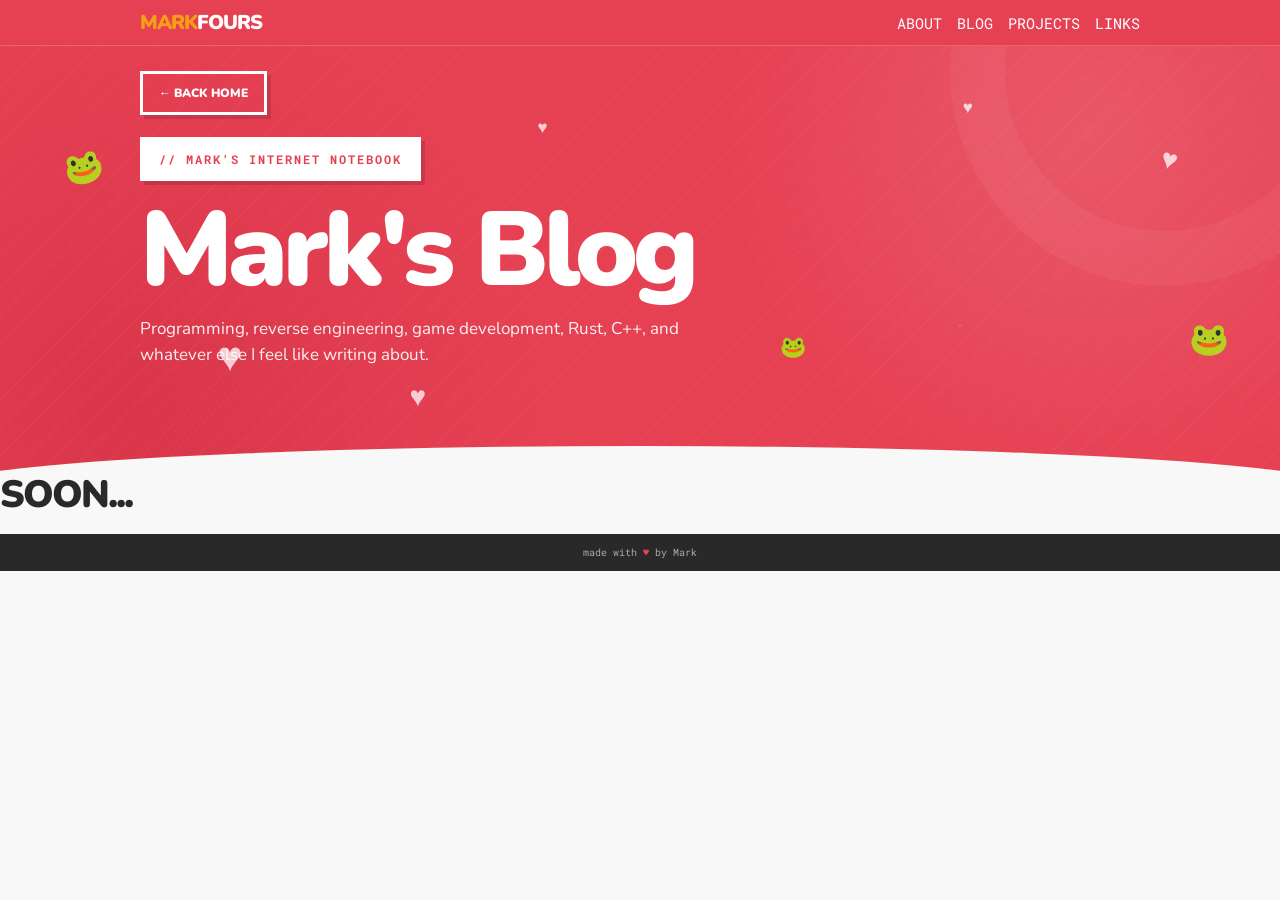
==== blog/index.html @ 0783a6e4 "Add blog blank page" ====
<!DOCTYPE html>

<html lang="en">
<head>
    <meta charset="UTF-8">
    <meta name="viewport" content="width=device-width,initial-scale=1.0">


<title>Mark Fours | Blog</title>

<meta name="description" content="League of Crowns - a new MOBA built in C++ with a custom engine on top of Ogre3D.">

<link rel="icon" href="../assets/pics/frog_pixel.png">

<link rel="preconnect" href="https://fonts.googleapis.com">
<link rel="preconnect" href="https://fonts.gstatic.com" crossorigin>

<link href="https://fonts.googleapis.com/css2?family=Nunito:wght@600;700;800;900&family=Roboto+Mono:wght@500&display=swap" rel="stylesheet">

<link rel="stylesheet" href="../assets/css/style.css">


</head>

<body>
<div class="no-select">
<nav>
    <div class="nav-inner">
    <a href="../../index.html" class="logo"><span class="name-fours">MARK</span>FOURS</a>

    <div class="nav-links">
        <a href="../index.html#about">ABOUT</a>
        
        <a href="#">BLOG</a>
        
        <a href="../index.html#projects">PROJECTS</a>
        
        <a href="../index.html#links">LINKS</a>
    </div>
</div>


</nav>


<!-- HERO -->

<header class="hero">

    <!-- Decorative frogs -->

    <div class="decoration frog-small d1">
        🐸
    </div>

    <div class="decoration frog-tiny d4">
        🐸
    </div>

    <div class="decoration frog-small d8">
        🐸
    </div>


    <!-- Decorative hearts -->

    <div class="decoration heart big d2">
        ♥
    </div>

    <div class="decoration heart small d3">
        ♥
    </div>

    <div class="decoration heart d5">
        ♥
    </div>

    <div class="decoration heart small d6">
        ♥
    </div>

    <div class="decoration heart d7">
        ♥
    </div>


    <div class="hero-inner">

        <div class="hero-text">
            <a
                href="../index.html"
                class="hero-button outline"
            >
                ← BACK HOME
            </a> <br><br>

            <div class="eyebrow">
                // MARK'S INTERNET NOTEBOOK
            </div>


            <h1>Mark's Blog</h1>

            <p class="hero-description">
              Programming, reverse engineering, game development,
              Rust, C++, and whatever else I feel like writing about.
            </p>            

        </div>


<!--         <div class="frog-wrap">

            <img
                class="crown no-select"
                src="../../assets/pics/crown.png"
                alt="Crown"
            >
            
            <div class="sticker-crown">
                YOU CAN WEAR IT SOON!
            </div>

        </div> -->

    </div>

</header>
</div>

<div class="section-heading">
    <h2>SOON...</h2>
</div>



</main>

<footer class="no-select">
    made with <b>♥</b> by Mark
</footer>

</body>
</html>
---- assets/css/style.css ----
:root{
--red:#e64153;
--red-dark:#d93648;
--text:#292929;
--muted:#777;
--light:#f8f8f8;
--white:#fff;
--border:#e8e8e8
}

*{box-sizing:border-box}

html{scroll-behavior:smooth}

body{
margin:0;
color:var(--text);
background:var(--light);
font-family:"Nunito",sans-serif
}

a{
color:inherit;
text-decoration:none
}

.no-select{
user-select:none;
-webkit-user-select:none;
-moz-user-select:none;
-webkit-user-drag:none
}

/* NAV */

nav{
position:relative;
z-index:20;
background:var(--red);
color:#fff;
border-bottom:1px solid rgba(255,255,255,.18)
}

.nav-inner{
width:min(1000px,calc(100% - 30px));
min-height:45px;
margin:auto;
display:flex;
align-items:center;
justify-content:space-between;
gap:25px
}

.logo{
    font-size:20px;
    font-weight:900;
    letter-spacing:-1px
}

.name-fours{
    color:#f69f14
}

/*.name-mark{
    color:#224a4b
}*/

.nav-links{
display:flex;
gap:15px;
font-family:"Roboto Mono",monospace;
font-size:15px
}

.nav-links a{
/*opacity:.85;*/
/*transition:opacity .15s,transform .15s*/
}

.nav-links a:hover{
opacity:1;
transform:translateY(-2px);
color:#f69f14;
}

/* BLUE LINE */ 
/*.frog-line{ 
  flex:1; 
  min-width:100px; 
  display:flex; 
  align-items:center; 
  justify-content:center; 
} */

.frog-line img{ 
  display:block; 
  width:100%; 
  height:73px; 
  /*object-fit:fill; */
}


/* HERO */

.hero{
position:relative;
overflow:hidden;
min-height:430px;
padding:55px 20px 90px;
color:#fff;
background:
radial-gradient(circle at 18% 28%,rgba(255,255,255,.12) 0 2px,transparent 2.5px),
radial-gradient(circle at 75% 65%,rgba(255,255,255,.08) 0 1.5px,transparent 2px),
repeating-linear-gradient(-45deg,transparent 0,transparent 18px,rgba(255,255,255,.025) 18px,rgba(255,255,255,.025) 20px),
radial-gradient(circle at 85% 20%,rgba(255,255,255,.12),transparent 32%),
radial-gradient(circle at 10% 85%,rgba(180,20,45,.25),transparent 35%),
var(--red)
}

.hero::before{
content:"";
position:absolute;
width:320px;
height:320px;
top:-190px;
right:-100px;
border-radius:50%;
border:55px solid rgba(255,255,255,.045);
transform:rotate(20deg);
pointer-events:none
}

.hero::after,
.article-hero::after{
content:"";
position:absolute;
left:-5%;
bottom:-55px;
width:110%;
height:85px;
background:var(--light);
border-radius:50% 50% 0 0;
pointer-events:none
}

.hero-inner,
.article-hero-inner{
position:relative;
z-index:5;
width:min(1000px,100%);
margin:auto;
margin-top:-30px;
margin-bottom:-30px;
display:flex;
align-items:center;
justify-content:space-between;
gap:45px
}

.hero-text,
.article-hero-content{
position:relative;
flex:1;
min-width:0
}

.hero-text::before{
content:"";
position:absolute;
left:-5px;
top:-35px;
color:rgba(255,255,255,.18);
font-family:"Roboto Mono",monospace;
font-size:12px;
letter-spacing:10px;
transform:rotate(-8deg)
}

.hero-text::after{
content:"";
position:absolute;
right:5%;
bottom:-40px;
color:rgba(255,255,255,.2);
font-size:16px;
letter-spacing:7px;
transform:rotate(8deg)
}

.eyebrow{
margin-bottom:25px;
margin-right:17px;
font-family:"Roboto Mono",monospace;
font-size:11px;
letter-spacing:2px;
/*opacity:.8;*/

background: transparent;
    color: #fff;

    display: inline-block;
    padding: 11px 16px;
    background: #fff;
    color: var(--red);
    border: 3px solid #fff;
    font-size: 12px;
    font-weight: 900;
    box-shadow: 4px 4px 0 rgba(0, 0, 0, .12);

}

h1{
margin:0;
font-size:clamp(58px,9vw,105px);
line-height:.86;
letter-spacing:-5px;
font-weight:900
}

.hero-description{
max-width:560px;
margin:20px 0 22px;
font-size:17px;
line-height:1.5;
color:rgba(255,255,255,.92)
}

.hero-buttons{
display:flex;
flex-wrap:wrap;
gap:10px
}

.hero-button{
display:inline-block;
padding:11px 16px;
margin-right:12px;
background:#fff;
color:var(--red);
border:3px solid #fff;
font-size:12px;
font-weight:900;
box-shadow:4px 4px 0 rgba(0,0,0,.12);
transition:transform .15s,box-shadow .15s
}

.hero-button:hover{
transform:translate(-4px,-4px);
box-shadow:6px 6px 0 rgba(0,0,0,.14)
}

.hero-button.outline{
background:transparent;
color:#fff
}

.hero-button.outline:hover{
background:var(--white);
color:var(--red);
}

/* HERO DECORATIONS */

.decoration{
position:absolute;
z-index:2;
user-select:none;
pointer-events:none;
font-weight:900
}

.heart{
color:rgba(255,255,255,.75);
font-size:28px;
animation:float 4s ease-in-out infinite
}

.heart.small{font-size:17px}
.heart.big{font-size:42px}

.frog-small{
font-size:32px;
filter:grayscale(.05);
animation:frog-hop 5s ease-in-out infinite
}

.frog-tiny{
font-size:21px;
animation:frog-hop 6s ease-in-out infinite reverse
}

.d1{left:5%;top:100px;transform:rotate(-15deg)}
.d2{left:17%;bottom:90px}
.d3{left:42%;top:70px}
.d4{right:37%;bottom:115px}
.d5{right:8%;top:95px;transform:rotate(15deg)}
.d6{right:24%;top:50px}
.d7{left:32%;bottom:60px}
.d8{right:4%;bottom:115px}

@keyframes float{
0%,100%{transform:translateY(0) rotate(-5deg)}
50%{transform:translateY(-7px) rotate(5deg)}
}

@keyframes frog-hop{
0%,100%{transform:translateY(0) rotate(-3deg)}
45%,55%{transform:translateY(-10px) rotate(3deg)}
}

/* FROG */

.frog-wrap{
position:relative;
flex:0 0 260px;
display:flex;
justify-content:center
}

.frog{
position:relative;
z-index:3;
width:230px;
max-width:100%;
filter:drop-shadow(8px 11px 0 rgba(0,0,0,.1)) drop-shadow(0 0 15px rgba(255,255,255,.12));
transform:rotate(3deg);
transition:transform .2s
}

.frog:hover{transform:rotate(-3deg) scale(1.04)}

.crown{
position:relative;
z-index:3;
width:320px;
max-width:100%;
filter:drop-shadow(8px 11px 0 rgba(0,0,0,.1)) drop-shadow(0 0 15px rgba(255,255,255,.12));
transform:rotate(3deg);
transition:transform .2s
}

.crown:hover{transform:rotate(-3deg) scale(1.04)}

.sticker{
position:absolute;
z-index:4;
right:45px;
bottom:25px;
padding:9px 12px;
background:#fff;
color:var(--red);
border:3px solid var(--red-dark);
font-size:13px;
font-weight:900;
transform:rotate(7deg);
box-shadow:4px 4px 0 rgba(0,0,0,.12)
}

.sticker-crown{
position:absolute;
z-index:4;
right:45px;
bottom:10px;
padding:9px 12px;
background:#fff;
color:var(--red);
border:3px solid var(--red-dark);
font-size:13px;
font-weight:900;
transform:rotate(7deg);
box-shadow:4px 4px 0 rgba(0,0,0,.12)
}

/* MAIN */

main{
position:relative;
z-index:6
}

.section{
width:min(1000px,calc(100% - 40px));
margin:auto;
padding:45px 0
}

.section-heading{
display:flex;
align-items:baseline;
justify-content:space-between;
gap:20px;
margin-bottom:20px
}

.section-heading h2{
margin:0;
font-size:38px;
line-height:1;
letter-spacing:-2px;
font-weight:900
}

.section-heading span{
font-family:"Roboto Mono",monospace;
font-size:10px;
color:var(--muted)
}

/* ABOUT */

.about-grid{
display:grid;
grid-template-columns:1.4fr 1fr;
gap:16px
}

.card{
padding:22px;
background:#fff;
border:1px solid var(--border);
box-shadow:5px 5px 0 rgba(0,0,0,.04)
}

.card p{
margin:0;
font-size:16px;
line-height:1.6
}

.mini-list{
margin:0;
padding:0;
list-style:none
}

.mini-list li{
padding:9px 0;
border-bottom:1px solid var(--border);
font-family:"Roboto Mono",monospace;
font-size:11px
}

.mini-list li:last-child

.mini-list b{
font-family:"Nunito",sans-serif;
font-size:14px
}

/* BLOG */

.blog-grid{
display:grid;
grid-template-columns:repeat(2,1fr);
gap:15px
}

.post{
display:flex;
flex-direction:column;
min-height:190px;
padding:21px;
background:#fff;
border:1px solid var(--border);
transition:transform .15s,box-shadow .15s
}

.post:hover{
transform:translate(-3px,-3px);
box-shadow:6px 6px 0 rgba(0,0,0,.06)
}

.post-label{
margin-bottom:10px;
font-family:"Roboto Mono",monospace;
font-size:11px;
letter-spacing:1px;
color:var(--red)
}

.post h3{
margin:0 0 9px;
font-size:24px;
line-height:1.05;
letter-spacing:-1px
}

.post p{
margin:0;
color:var(--muted);
line-height:1.45;
font-size:14px
}

.post-meta{
margin-top:auto;
padding-top:17px;
display:flex;
justify-content:space-between;
color:#999;
font-family:"Roboto Mono",monospace;
font-size:9px
}

/* PROJECTS */

.project-list{
display:flex;
flex-direction:column;
gap:10px
}

.project{
display:grid;
grid-template-columns:1fr auto;
align-items:center;
gap:15px;
padding:18px 22px;
background:#fff;
border:1px solid var(--border);
transition:transform .15s
}

.project:hover{transform:translateX(4px)}

.project h3{
margin:0 0 4px;
font-size:20px
}

.project p{
margin:0;
color:var(--muted);
font-size:13px
}

.project-tags{
    display:flex;
    flex-wrap:wrap;
    justify-content:flex-end;
    align-items:center;
    gap:5px;
}

.project-tag{
    padding:6px 8px;
    background:var(--red);
    color:var(--white);
    border:1px solid var(--red);
    font-family:"Roboto Mono",monospace;
    font-size:11px;
    line-height:1;
    white-space:nowrap;
}

.project-tag.current{
    background:var(--white);
    color:var(--red);
    border:1px solid var(--red);
}

/* STACK */

.stack{
display:flex;
flex-wrap:wrap;
gap:5px
}

.tag{
padding:6px 8px;
background:var(--red);
border:1px solid var(--red);
font-family:"Roboto Mono",monospace;
font-size:11px;
color:var(--white);
}

/* LINKS */

.links-section{
position:relative;
overflow:hidden;
padding:55px 20px;
background:var(--red);
color:#fff
}

.links-section::before{
content:"♥  ♥  ♥  ♥  ♥";
position:absolute;
right:-20px;
top:10px;
color:rgba(255,255,255,.08);
font-size:75px;
letter-spacing:15px;
transform:rotate(-10deg)
}

.links-inner{
position:relative;
z-index:2;
width:min(1000px,100%);
margin:auto
}

.links-inner h2{
margin:0 0 8px;
font-size:43px;
letter-spacing:-2px
}

.links-inner p{
margin:0 0 20px;
color:rgba(255,255,255,.8)
}

.link-grid{
display:flex;
flex-wrap:wrap;
gap:8px
}

.link{
padding:11px 14px;
background:#fff;
color:var(--red);
font-weight:900;
transition:transform .15s
}

.link:hover{transform:translateY(-3px) rotate(-1deg)}

/* FOOTER */

footer{
padding:12px 5px;
background:#292929;
color:#aaa;
text-align:center;
font-family:"Roboto Mono",monospace;
font-size:10px
}

footer b{color:var(--red)}

/* BLOG ARTICLE */

.article-hero{
position:relative;
overflow:hidden;
padding:50px 20px 85px;
background:var(--red);
color:#fff
}

.article-back{
display:inline-block;
margin-bottom:28px;
padding:8px 11px;
border:2px solid rgba(255,255,255,.7);
font-family:"Roboto Mono",monospace;
font-size:9px;
font-weight:500;
transition:background .15s,color .15s,transform .15s
}

.article-back:hover{
background:#fff;
color:var(--red);
transform:translateX(-3px)
}

.article-hero .post-label{
margin-bottom:11px;
color:rgba(255,255,255,.75)
}

.article-hero h1{
max-width:850px;
margin:0;
font-size:clamp(45px,7vw,82px);
line-height:.95;
letter-spacing:-4px
}

.article-description{
max-width:680px;
margin:18px 0;
color:rgba(255,255,255,.85);
font-size:16px;
line-height:1.5
}

.article-meta{
display:flex;
gap:20px;
color:rgba(255,255,255,.65);
font-family:"Roboto Mono",monospace;
font-size:11px;
letter-spacing:1px
}

/* PROJECT HEADER CONTROLLER */

.controller-wrap{
flex:0 0 260px;
display:flex;
/*align-items:center;
justify-content:center*/
margin-top: -25px;
}

.controller{
display:block;
width:250px;
max-width:100%;
height:auto;
filter:drop-shadow(8px 10px 0 rgba(0,0,0,.15));
transform:rotate(7deg);
transition:transform .2s ease
}

.controller:hover{transform:rotate(2deg) scale(1.04)}

/* ARTICLE CONTENT */

.article{
width:min(760px,calc(100% - 40px));
margin:auto;
padding:50px 0 65px
}

.article p{
margin:0 0 18px;
font-size:17px;
line-height:1.7
}

.article h2{
margin:42px 0 14px;
font-size:31px;
line-height:1.1;
letter-spacing:-1.5px
}

.article h3{
margin:28px 0 9px;
font-size:21px
}

.article ul,
.article ol{
margin:0 0 20px;
padding-left:25px
}

.article li{
margin-bottom:7px;
font-size:16px;
line-height:1.5
}

.article strong{font-weight:900}

.article code{
padding:2px 5px;
background:#eee;
border-radius:3px;
font-family:"Roboto Mono",monospace;
font-size:.85em
}

.article pre{
overflow-x:auto;
margin:22px 0;
padding:19px;
background:#292929;
color:#f5f5f5;
border-left:4px solid var(--red);
box-shadow:5px 5px 0 rgba(0,0,0,.06)
}

.article pre code{
padding:0;
background:transparent;
color:inherit;
font-size:12px;
line-height:1.6
}

.article blockquote{
margin:22px 0;
padding:16px 20px;
background:#fff;
border-left:4px solid var(--red);
box-shadow:4px 4px 0 rgba(0,0,0,.05);
font-size:18px;
font-weight:800;
line-height:1.45
}

.article-ending{
margin:42px 0 18px;
color:var(--red);
text-align:center;
font-size:38px
}

.article-note{
color:var(--muted);
text-align:center
}

/* FROG EVIDENCE */

.frog-evidence{
display:flex;
flex-direction:column;
align-items:center;
gap:10px;
margin:25px 0 30px;
padding:22px;
background:#fff;
border:1px solid var(--border);
box-shadow:6px 6px 0 rgba(0,0,0,.05)
}

.frog-evidence img{
width:min(320px,100%);
height:auto
}

.frog-evidence span{
color:var(--muted);
font-family:"Roboto Mono",monospace;
font-size:9px
}

/* PROJECT SCREENSHOTS */

.project-screenshots{
display:flex;
gap:16px;
margin:40px
}

.screenshot-button{
display:block;
width:280px;
padding:0;
border:0;
background:none;
cursor:pointer;
text-align:left
}

.screenshot-button img{
display:block;
width:100%;
height:160px;
object-fit:cover;
border:3px solid #111;
box-shadow:5px 5px 0 #111;
transition:transform .15s ease,box-shadow .15s ease
}

.screenshot-button:hover img{
transform:translate(-2px,-2px);
box-shadow:7px 7px 0 #111
}

/* SCREENSHOT VIEWER */

.screenshot-modal{
position:fixed;
inset:0;
z-index:9999;
display:flex;
align-items:center;
justify-content:center;
padding:30px;
background:rgba(0,0,0,.9);
opacity:0;
visibility:hidden;
pointer-events:none;
transition:opacity .15s ease
}

.screenshot-modal.open{
opacity:1;
visibility:visible;
pointer-events:auto
}

.screenshot-modal img{
display:block;
max-width:95vw;
max-height:90vh;
width:auto;
height:auto;
border:4px solid #fff;
box-shadow:8px 8px 0 #111
}

.screenshot-close{
position:absolute;
top:18px;
right:25px;
border:0;
background:none;
color:#fff;
font-family:"Nunito",sans-serif;
font-size:48px;
font-weight:900;
line-height:1;
cursor:pointer
}

.screenshot-close:hover{transform:scale(1.1)}

/* MOBILE */

@media(max-width:760px){
.nav-inner{min-height:58px}


.nav-links{
    gap:11px;
    font-size:9px
}

.hero{
    min-height:0;
    padding:50px 20px 90px
}

.hero-inner,
.article-hero-inner{
    flex-direction:column;
    align-items:flex-start;
    gap:25px
}

.hero-inner{text-align:center}

.hero-description{
    margin:18px auto 20px;
    font-size:16px
}

.hero-buttons{justify-content:center}

.hero-text::before{left:10%}

.frog-wrap{
    flex-basis:auto;
    width:240px;
    margin:auto
}

.frog{width:200px}

.controller-wrap{
    width:100%;
    flex:0 0 auto;
    justify-content:center
}

.controller{width:190px}

.d3,
.d4,
.d6{display:none}

.about-grid,
.blog-grid{grid-template-columns:1fr}

.section-heading{
    align-items:flex-start;
    flex-direction:column;
    margin-bottom:17px
}

.section-heading h2{font-size:34px}

.section{padding:35px 0}

.project{
    grid-template-columns:1fr;
    padding:16px 18px
}

.project-tag{justify-self:start}

.links-section{padding:45px 20px}

.links-inner h2{font-size:38px}

.article-hero{padding:42px 20px 75px}

.article-hero h1{
    font-size:48px;
    letter-spacing:-3px
}

.article-description{font-size:15px}

.article{padding:40px 0 55px}

.article p{
    font-size:16px;
    line-height:1.65
}

.article h2{
    margin-top:35px;
    font-size:28px
}

.article pre{
    padding:15px;
    margin-left:-4px;
    margin-right:-4px
}

.article blockquote{font-size:17px}

.frog-evidence{padding:20px 12px}

.project-screenshots{
    flex-direction:column;
    gap:20px
    margin:50px;
}

.screenshot-button{
    width:100%;
    max-width:300px
}

.screenshot-button img{height:170px}

.screenshot-modal{padding:15px}

.screenshot-modal img{
    max-width:96vw;
    max-height:85vh
}

.screenshot-close{
    top:10px;
    right:15px;
    font-size:42px
}


}

@media(max-width:480px){
.nav-links a:nth-child(2){display:none}


h1{font-size:66px}

.hero-description{font-size:15px}

.section{padding:30px 0}

.card,
.post{padding:19px}


}
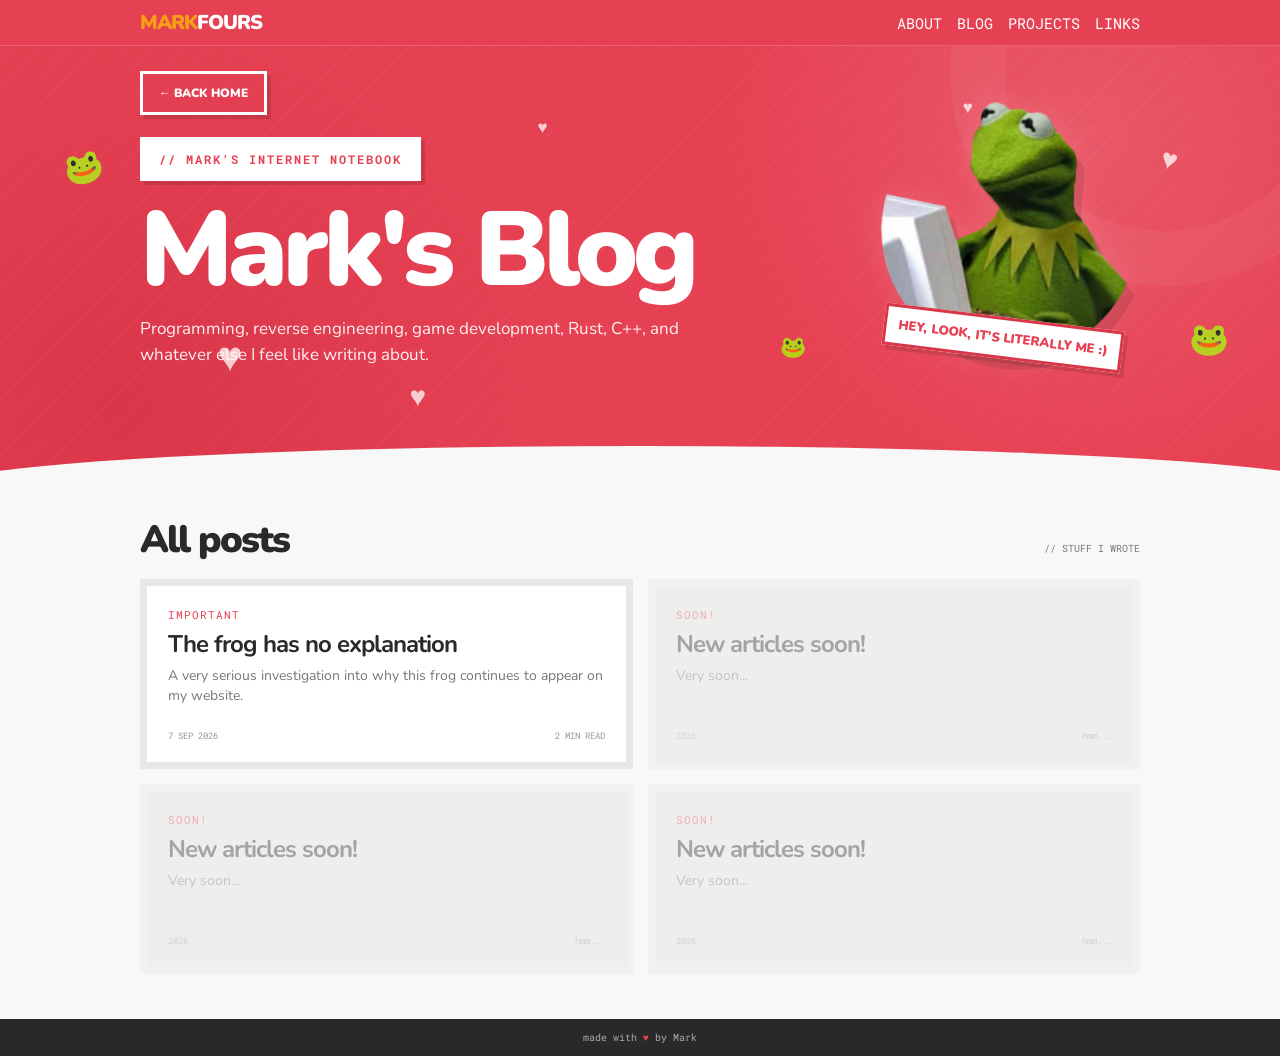
==== commit 6d31dc88: "Complete the site and add a funny blog post" ====
--- a/blog/index.html
+++ b/blog/index.html
@@ -6,7 +6,7 @@
     <meta name="viewport" content="width=device-width,initial-scale=1.0">
 
 
-<title>Mark Fours | Blog</title>
+<title>Mark Fours | BLOG</title>
 
 <meta name="description" content="League of Crowns - a new MOBA built in C++ with a custom engine on top of Ogre3D.">
 
@@ -26,7 +26,7 @@
 <div class="no-select">
 <nav>
     <div class="nav-inner">
-    <a href="../../index.html" class="logo"><span class="name-fours">MARK</span>FOURS</a>
+    <a href="../index.html" class="logo"><span class="name-fours">MARK</span>FOURS</a>
 
     <div class="nav-links">
         <a href="../index.html#about">ABOUT</a>
@@ -110,30 +110,129 @@
         </div>
 
 
-<!--         <div class="frog-wrap">
+        <div class="frog-wrap">
 
             <img
                 class="crown no-select"
-                src="../../assets/pics/crown.png"
+                src="../assets/pics/frog_circle1.png"
                 alt="Crown"
             >
             
-            <div class="sticker-crown">
-                YOU CAN WEAR IT SOON!
+            <div class="sticker-blog-frog">
+                HEY, LOOK, IT’S LITERALLY ME :)
             </div>
 
-        </div> -->
+        </div>
 
     </div>
 
 </header>
+
+<main>
+
+<section class="section">
+
+
+<div class="section-heading">
+    <h2>All posts</h2>
+    <span>// STUFF I WROTE</span>
 </div>
 
-<div class="section-heading">
-    <h2>SOON...</h2>
+<div class="blog-grid">
+
+    <a
+        class="post"
+        href="posts/the-frog-has-no-explanation.html"
+    >
+        <div class="post-label">
+            IMPORTANT
+        </div>
+
+        <h3>
+            The frog has no explanation
+        </h3>
+
+        <p>
+            A very serious investigation into why this frog
+            continues to appear on my website.
+        </p>
+
+        <div class="post-meta">
+            <span>7 SEP 2026</span>
+            <span>2 MIN READ</span>
+        </div>
+    </a>
+
+    <a
+        class="post post-soon"
+        href="#"
+    >
+        <div class="post-label">
+            SOON!
+        </div>
+
+        <h3>
+            New articles soon!
+        </h3>
+
+        <p>
+            Very soon...
+        </p>
+
+        <div class="post-meta">
+            <span>2026</span>
+            <span>hmm...</span>
+        </div>
+    </a>
+
+    <a
+        class="post post-soon"
+        href="#"
+    >
+        <div class="post-label">
+            SOON!
+        </div>
+
+        <h3>
+            New articles soon!
+        </h3>
+
+        <p>
+            Very soon...
+        </p>
+
+        <div class="post-meta">
+            <span>2026</span>
+            <span>hmm...</span>
+        </div>
+    </a>
+
+    <a
+        class="post post-soon"
+        href="#"
+    >
+        <div class="post-label">
+            SOON!
+        </div>
+
+        <h3>
+            New articles soon!
+        </h3>
+
+        <p>
+            Very soon...
+        </p>
+
+        <div class="post-meta">
+            <span>2026</span>
+            <span>hmm...</span>
+        </div>
+    </a>
+
 </div>
 
 
+</section>
 
 </main>
 
--- a/assets/css/style.css
+++ b/assets/css/style.css
@@ -31,8 +31,6 @@
 -webkit-user-drag:none
 }
 
-/* NAV */
-
 nav{
 position:relative;
 z-index:20;
@@ -61,10 +59,6 @@
     color:#f69f14
 }
 
-/*.name-mark{
-    color:#224a4b
-}*/
-
 .nav-links{
 display:flex;
 gap:15px;
@@ -73,8 +67,7 @@
 }
 
 .nav-links a{
-/*opacity:.85;*/
-/*transition:opacity .15s,transform .15s*/
+
 }
 
 .nav-links a:hover{
@@ -83,24 +76,12 @@
 color:#f69f14;
 }
 
-/* BLUE LINE */ 
-/*.frog-line{ 
-  flex:1; 
-  min-width:100px; 
-  display:flex; 
-  align-items:center; 
-  justify-content:center; 
-} */
-
-.frog-line img{ 
-  display:block; 
-  width:100%; 
-  height:73px; 
-  /*object-fit:fill; */
-}
-
-
-/* HERO */
+.frog-line img{
+  display:block;
+  width:100%;
+  height:73px;
+
+}
 
 .hero{
 position:relative;
@@ -193,7 +174,6 @@
 font-family:"Roboto Mono",monospace;
 font-size:11px;
 letter-spacing:2px;
-/*opacity:.8;*/
 
 background: transparent;
     color: #fff;
@@ -259,8 +239,6 @@
 color:var(--red);
 }
 
-/* HERO DECORATIONS */
-
 .decoration{
 position:absolute;
 z-index:2;
@@ -307,8 +285,6 @@
 0%,100%{transform:translateY(0) rotate(-3deg)}
 45%,55%{transform:translateY(-10px) rotate(3deg)}
 }
-
-/* FROG */
 
 .frog-wrap{
 position:relative;
@@ -371,7 +347,20 @@
 box-shadow:4px 4px 0 rgba(0,0,0,.12)
 }
 
-/* MAIN */
+.sticker-blog-frog{
+position:absolute;
+z-index:4;
+right:17px;
+bottom:1px;
+padding:9px 12px;
+background:#fff;
+color:var(--red);
+border:3px solid var(--red-dark);
+font-size:13px;
+font-weight:900;
+transform:rotate(7deg);
+box-shadow:4px 4px 0 rgba(0,0,0,.12)
+}
 
 main{
 position:relative;
@@ -406,8 +395,6 @@
 color:var(--muted)
 }
 
-/* ABOUT */
-
 .about-grid{
 display:grid;
 grid-template-columns:1.4fr 1fr;
@@ -440,14 +427,12 @@
 font-size:11px
 }
 
-.mini-list li:last-child
+.mini-list li:last-child{}
 
 .mini-list b{
 font-family:"Nunito",sans-serif;
 font-size:14px
 }
-
-/* BLOG */
 
 .blog-grid{
 display:grid;
@@ -461,7 +446,7 @@
 min-height:190px;
 padding:21px;
 background:#fff;
-border:1px solid var(--border);
+border:7px solid var(--border);
 transition:transform .15s,box-shadow .15s
 }
 
@@ -502,7 +487,11 @@
 font-size:9px
 }
 
-/* PROJECTS */
+.post-soon {
+opacity: 0.4;
+background: #e0e0de;
+border: 7px solid var(--border);
+}
 
 .project-list{
 display:flex;
@@ -559,8 +548,6 @@
     border:1px solid var(--red);
 }
 
-/* STACK */
-
 .stack{
 display:flex;
 flex-wrap:wrap;
@@ -575,8 +562,6 @@
 font-size:11px;
 color:var(--white);
 }
-
-/* LINKS */
 
 .links-section{
 position:relative;
@@ -631,8 +616,6 @@
 
 .link:hover{transform:translateY(-3px) rotate(-1deg)}
 
-/* FOOTER */
-
 footer{
 padding:12px 5px;
 background:#292929;
@@ -643,8 +626,6 @@
 }
 
 footer b{color:var(--red)}
-
-/* BLOG ARTICLE */
 
 .article-hero{
 position:relative;
@@ -701,13 +682,10 @@
 letter-spacing:1px
 }
 
-/* PROJECT HEADER CONTROLLER */
-
 .controller-wrap{
 flex:0 0 260px;
 display:flex;
-/*align-items:center;
-justify-content:center*/
+
 margin-top: -25px;
 }
 
@@ -722,8 +700,6 @@
 }
 
 .controller:hover{transform:rotate(2deg) scale(1.04)}
-
-/* ARTICLE CONTENT */
 
 .article{
 width:min(760px,calc(100% - 40px));
@@ -812,8 +788,6 @@
 text-align:center
 }
 
-/* FROG EVIDENCE */
-
 .frog-evidence{
 display:flex;
 flex-direction:column;
@@ -837,8 +811,6 @@
 font-size:9px
 }
 
-/* PROJECT SCREENSHOTS */
-
 .project-screenshots{
 display:flex;
 gap:16px;
@@ -869,8 +841,6 @@
 transform:translate(-2px,-2px);
 box-shadow:7px 7px 0 #111
 }
-
-/* SCREENSHOT VIEWER */
 
 .screenshot-modal{
 position:fixed;
@@ -919,11 +889,8 @@
 
 .screenshot-close:hover{transform:scale(1.1)}
 
-/* MOBILE */
-
 @media(max-width:760px){
 .nav-inner{min-height:58px}
-
 
 .nav-links{
     gap:11px;
@@ -1054,13 +1021,11 @@
     font-size:42px
 }
 
-
 }
 
 @media(max-width:480px){
 .nav-links a:nth-child(2){display:none}
 
-
 h1{font-size:66px}
 
 .hero-description{font-size:15px}
@@ -1070,5 +1035,226 @@
 .card,
 .post{padding:19px}
 
-
-}+}
+
+
+/* RESPONSIVE CLEANUP */
+html {
+  width: 100%;
+  overflow-x: hidden;
+}
+
+body {
+  width: 100%;
+  min-width: 0;
+  overflow-x: hidden;
+  -webkit-text-size-adjust: 100%;
+}
+
+img,
+svg,
+video,
+canvas {
+  max-width: 100%;
+}
+
+button,
+a {
+  -webkit-tap-highlight-color: transparent;
+}
+
+@media (max-width: 760px) {
+  .nav-inner {
+    width: min(100% - 24px, 1000px);
+    gap: 12px;
+  }
+
+  .logo {
+    font-size: 18px;
+    flex: 0 0 auto;
+  }
+
+  .nav-links {
+    gap: 9px;
+    min-width: 0;
+    justify-content: flex-end;
+    flex-wrap: wrap;
+  }
+
+  .hero,
+  .article-hero {
+    padding-left: 16px;
+    padding-right: 16px;
+  }
+
+  .hero-inner,
+  .article-hero-inner,
+  .hero-text {
+    width: 100%;
+  }
+
+  h1 {
+    font-size: clamp(48px, 16vw, 72px);
+    letter-spacing: -3px;
+    overflow-wrap: anywhere;
+  }
+
+  .eyebrow {
+    margin-right: 0;
+    margin-bottom: 20px;
+  }
+
+  .hero-description {
+    max-width: 100%;
+  }
+
+  .hero-buttons {
+    width: 100%;
+    align-items: stretch;
+  }
+
+  .hero-button {
+    margin-right: 0;
+    text-align: center;
+    min-height: 44px;
+  }
+
+  .frog-wrap {
+    width: min(220px, 100%);
+  }
+
+  .section {
+    width: min(100% - 28px, 1000px);
+  }
+
+  .project {
+    min-width: 0;
+  }
+
+  .project-tags {
+    justify-content: flex-start;
+  }
+
+  .links-section {
+    padding-left: 16px;
+    padding-right: 16px;
+  }
+
+  .link-grid {
+    width: 100%;
+  }
+
+  .link {
+    min-height: 44px;
+    display: inline-flex;
+    align-items: center;
+  }
+
+  .article {
+    width: min(100% - 28px, 760px);
+  }
+
+  .article p,
+  .article li {
+    overflow-wrap: anywhere;
+  }
+
+  .article pre {
+    max-width: 100%;
+    overflow-x: auto;
+    -webkit-overflow-scrolling: touch;
+  }
+
+  .project-screenshots {
+    width: 100%;
+    margin: 32px 0;
+    padding: 0;
+  }
+
+  .screenshot-button {
+    width: 100%;
+    max-width: none;
+  }
+
+  .screenshot-button img {
+    width: 100%;
+    height: auto;
+    aspect-ratio: 16 / 9;
+  }
+
+  .screenshot-modal {
+    padding: 12px;
+  }
+
+  .screenshot-modal img {
+    max-width: 100%;
+    max-height: 82vh;
+  }
+}
+
+@media (max-width: 480px) {
+  .nav-inner {
+    min-height: 54px;
+  }
+
+  .nav-links {
+    font-size: 8px;
+    gap: 7px;
+  }
+
+  .hero {
+    padding-top: 38px;
+    padding-bottom: 76px;
+  }
+
+  .hero-buttons {
+    flex-direction: column;
+  }
+
+  .hero-button {
+    width: 100%;
+  }
+
+  .section-heading h2,
+  .links-inner h2 {
+    font-size: 30px;
+  }
+
+  .card,
+  .post {
+    padding: 16px;
+  }
+
+  .project {
+    padding: 15px;
+  }
+
+  .article-hero {
+    padding-top: 34px;
+    padding-bottom: 66px;
+  }
+
+  .article-hero h1 {
+    font-size: clamp(38px, 12vw, 52px);
+    letter-spacing: -2px;
+  }
+
+  .article-meta {
+    flex-wrap: wrap;
+    gap: 8px 14px;
+  }
+
+  .frog-evidence {
+    width: 100%;
+  }
+
+  .screenshot-modal img {
+    max-height: 78vh;
+  }
+
+  .screenshot-close {
+    top: 7px;
+    right: 10px;
+    font-size: 38px;
+  }
+}
